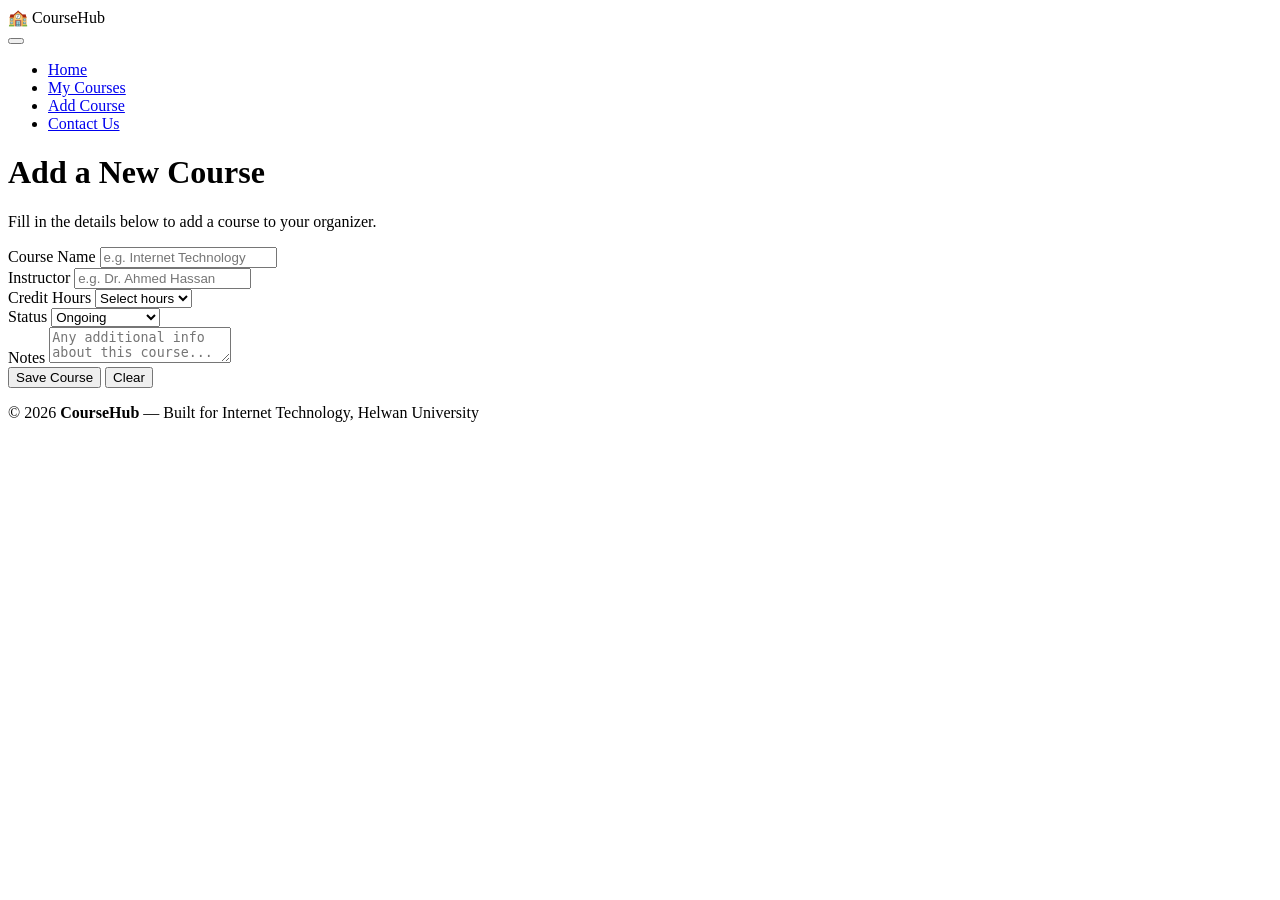
==== add-course.html @ 58368efe "Add files via upload" ====
<!DOCTYPE html>
<html lang="en">
<head>
  <meta charset="UTF-8" />
  <meta name="viewport" content="width=device-width, initial-scale=1.0" />
  <title>Course Organizer – Add Course</title>
  <link rel="stylesheet" href="css/style.css" />
</head>
<body>

  <!-- ======= HEADER ======= -->
  <header>
    <div class="header-inner">
      <div class="logo">&#127979; Course<span>Hub</span></div>
      <button class="menu-toggle" id="menuToggle" aria-label="Toggle navigation">
        <span></span><span></span><span></span>
      </button>
      <nav>
        <ul id="navMenu">
          <li><a href="index.html">Home</a></li>
          <li><a href="courses.html">My Courses</a></li>
          <li><a href="add-course.html" class="active">Add Course</a></li>
          <li><a href="contact.html">Contact Us</a></li>
        </ul>
      </nav>
    </div>
  </header>

  <!-- ======= MAIN ======= -->
  <main>
    <h1 class="page-title fade-in">Add a New Course</h1>
    <p class="page-subtitle">Fill in the details below to add a course to your organizer.</p>

    <section>
      <div class="form-card fade-in">
        <form id="addCourseForm" novalidate>

          <!-- Course Name -->
          <div class="form-group">
            <label for="courseName">Course Name</label>
            <input
              type="text"
              id="courseName"
              name="courseName"
              placeholder="e.g. Internet Technology"
              required
            />
          </div>

          <!-- Instructor + Credit Hours (side by side) -->
          <div class="form-row">
            <div class="form-group">
              <label for="instructor">Instructor</label>
              <input
                type="text"
                id="instructor"
                name="instructor"
                placeholder="e.g. Dr. Ahmed Hassan"
                required
              />
            </div>
            <div class="form-group">
              <label for="creditHours">Credit Hours</label>
              <select id="creditHours" name="creditHours" required>
                <option value="" disabled selected>Select hours</option>
                <option value="1">1 Hour</option>
                <option value="2">2 Hours</option>
                <option value="3">3 Hours</option>
                <option value="4">4 Hours</option>
              </select>
            </div>
          </div>

          <!-- Status -->
          <div class="form-group">
            <label for="status">Status</label>
            <select id="status" name="status">
              <option value="ongoing">Ongoing</option>
              <option value="completed">Completed</option>
              <option value="pending">Pending Exam</option>
            </select>
          </div>

          <!-- Notes -->
          <div class="form-group">
            <label for="notes">Notes</label>
            <textarea
              id="notes"
              name="notes"
              placeholder="Any additional info about this course..."
            ></textarea>
          </div>

          <!-- Actions -->
          <div class="form-actions">
            <button type="submit" class="btn btn-primary">Save Course</button>
            <button type="reset" class="btn btn-secondary">Clear</button>
          </div>

        </form>

        <!-- Success message (hidden by default) -->
        <div id="successMsg" style="display:none; margin-top:1.2rem; padding:1rem 1.2rem;
             background:#d4f0e0; border-radius:8px; color:#1a6b3c; font-weight:500;">
          ✅ Course added successfully! <a href="courses.html" style="color:#1a4a7a; text-decoration:underline;">View all courses →</a>
        </div>
      </div>
    </section>
  </main>

  <!-- ======= FOOTER ======= -->
  <footer>
    <p>&copy; 2026 <strong>CourseHub</strong> — Built for Internet Technology, Helwan University</p>
  </footer>

  <script>
    // Mobile nav
    const toggle = document.getElementById('menuToggle');
    const menu   = document.getElementById('navMenu');
    toggle.addEventListener('click', () => menu.classList.toggle('open'));

    // Form submit feedback
    const form = document.getElementById('addCourseForm');
    const msg  = document.getElementById('successMsg');

    form.addEventListener('submit', function (e) {
      e.preventDefault();
      const name       = document.getElementById('courseName').value.trim();
      const instructor = document.getElementById('instructor').value.trim();
      const hours      = document.getElementById('creditHours').value;

      if (!name || !instructor || !hours) {
        alert('Please fill in all required fields.');
        return;
      }

      msg.style.display = 'block';
      form.reset();
      msg.scrollIntoView({ behavior: 'smooth', block: 'nearest' });
    });
  </script>

</body>
</html>
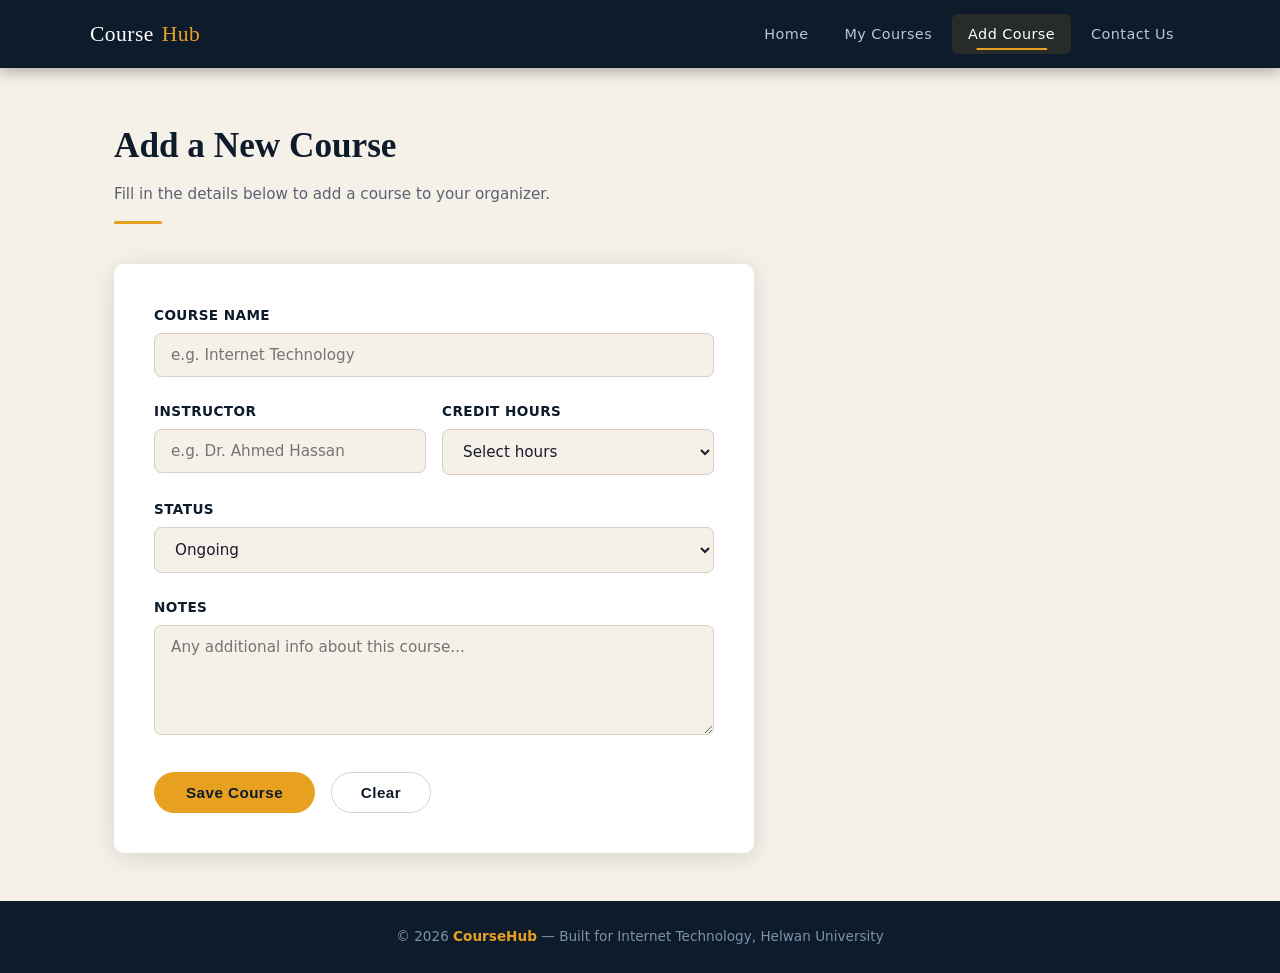
==== commit 13886609: "Update add-course.html" ====
--- a/add-course.html
+++ b/add-course.html
@@ -11,7 +11,7 @@
   <!-- ======= HEADER ======= -->
   <header>
     <div class="header-inner">
-      <div class="logo">&#127979; Course<span>Hub</span></div>
+      <div class="logo">Course<span>Hub</span></div>
       <button class="menu-toggle" id="menuToggle" aria-label="Toggle navigation">
         <span></span><span></span><span></span>
       </button>
--- a/css/style.css
+++ b/css/style.css
@@ -0,0 +1,580 @@
+/* ===================================================
+   Personal Course Organizer – style.css
+   Author: Ziyad Abdeldayem
+   =================================================== */
+
+/* ---------- Google Fonts ---------- */
+@import url('https://fonts.googleapis.com/css2?family=Playfair+Display:wght@600;700&family=DM+Sans:wght@300;400;500;600&display=swap');
+
+/* ---------- CSS Variables ---------- */
+:root {
+  --navy:       #0d1b2a;
+  --navy-mid:   #1b2d42;
+  --navy-light: #243b55;
+  --amber:      #e8a020;
+  --amber-dark: #c4851a;
+  --cream:      #f5f0e8;
+  --cream-dark: #ece4d4;
+  --text-main:  #1a1a2e;
+  --text-muted: #5a6272;
+  --white:      #ffffff;
+  --border:     #d6cfc2;
+  --shadow:     0 4px 24px rgba(13,27,42,0.12);
+  --radius:     10px;
+  --transition: 0.28s ease;
+  --font-head:  'Playfair Display', Georgia, serif;
+  --font-body:  'DM Sans', system-ui, sans-serif;
+}
+
+/* ---------- Reset & Base ---------- */
+*, *::before, *::after { box-sizing: border-box; margin: 0; padding: 0; }
+
+html { scroll-behavior: smooth; }
+
+body {
+  font-family: var(--font-body);
+  font-size: 16px;
+  color: var(--text-main);
+  background: var(--cream);
+  line-height: 1.7;
+  min-height: 100vh;
+  display: flex;
+  flex-direction: column;
+}
+
+img { max-width: 100%; display: block; }
+a  { text-decoration: none; color: inherit; }
+ul { list-style: none; }
+
+/* ---------- Header ---------- */
+header {
+  background: var(--navy);
+  padding: 0 2rem;
+  position: sticky;
+  top: 0;
+  z-index: 100;
+  box-shadow: 0 2px 16px rgba(0,0,0,0.35);
+}
+
+.header-inner {
+  max-width: 1100px;
+  margin: 0 auto;
+  display: flex;
+  align-items: center;
+  justify-content: space-between;
+  height: 68px;
+}
+
+.logo {
+  font-family: var(--font-head);
+  font-size: 1.35rem;
+  color: var(--white);
+  letter-spacing: 0.02em;
+  display: flex;
+  align-items: center;
+  gap: 0.5rem;
+}
+
+.logo span {
+  color: var(--amber);
+}
+
+/* ---------- Navigation ---------- */
+nav ul {
+  display: flex;
+  gap: 0.25rem;
+  align-items: center;
+}
+
+nav a {
+  display: block;
+  color: #b8c6d6;
+  font-size: 0.9rem;
+  font-weight: 500;
+  padding: 0.5rem 1rem;
+  border-radius: 6px;
+  letter-spacing: 0.03em;
+  transition: color var(--transition), background var(--transition);
+  position: relative;
+}
+
+nav a::after {
+  content: '';
+  position: absolute;
+  bottom: 4px;
+  left: 50%;
+  transform: translateX(-50%) scaleX(0);
+  width: 60%;
+  height: 2px;
+  background: var(--amber);
+  border-radius: 2px;
+  transition: transform var(--transition);
+}
+
+nav a:hover,
+nav a.active {
+  color: var(--white);
+  background: rgba(232,160,32,0.12);
+}
+
+nav a:hover::after,
+nav a.active::after {
+  transform: translateX(-50%) scaleX(1);
+}
+
+/* hamburger */
+.menu-toggle {
+  display: none;
+  flex-direction: column;
+  gap: 5px;
+  cursor: pointer;
+  background: none;
+  border: none;
+  padding: 4px;
+}
+
+.menu-toggle span {
+  display: block;
+  width: 24px;
+  height: 2px;
+  background: var(--white);
+  border-radius: 2px;
+  transition: var(--transition);
+}
+
+/* ---------- Hero (Home) ---------- */
+.hero {
+  background: linear-gradient(135deg, var(--navy) 0%, var(--navy-light) 100%);
+  color: var(--white);
+  text-align: center;
+  min-height: 340px;
+  display: flex;
+  flex-direction: column;
+  align-items: center;
+  justify-content: center;
+  padding: 5rem 1.5rem 4rem;
+  position: relative;
+  overflow: hidden;
+}
+
+.hero::before {
+  content: '';
+  position: absolute;
+  inset: 0;
+  background: radial-gradient(ellipse 70% 60% at 50% 110%, rgba(232,160,32,0.18) 0%, transparent 70%);
+  pointer-events: none;
+}
+
+.hero h1 {
+  font-family: var(--font-head);
+  font-size: clamp(2rem, 5vw, 3.2rem);
+  line-height: 1.2;
+  margin-bottom: 1rem;
+  animation: fadeUp 0.7s ease both;
+}
+
+.hero h1 em { color: var(--amber); font-style: normal; }
+
+.hero p {
+  font-size: 1.05rem;
+  color: #b8c6d6;
+  max-width: 500px;
+  margin: 0 auto 2rem;
+  animation: fadeUp 0.7s 0.15s ease both;
+}
+
+.btn {
+  display: inline-block;
+  padding: 0.75rem 2rem;
+  border-radius: 50px;
+  font-weight: 600;
+  font-size: 0.95rem;
+  transition: transform var(--transition), box-shadow var(--transition), background var(--transition);
+  cursor: pointer;
+  border: none;
+  letter-spacing: 0.03em;
+  animation: fadeUp 0.7s 0.3s ease both;
+}
+
+.btn-primary {
+  background: var(--amber);
+  color: var(--navy);
+}
+
+.btn-primary:hover {
+  background: var(--amber-dark);
+  transform: translateY(-2px);
+  box-shadow: 0 8px 24px rgba(232,160,32,0.35);
+}
+
+/* ---------- Stats Strip (Home) ---------- */
+.stats-strip {
+  background: var(--white);
+  border-bottom: 1px solid var(--border);
+  padding: 1.5rem;
+}
+
+.stats-inner {
+  max-width: 1100px;
+  margin: 0 auto;
+  display: flex;
+  justify-content: space-around;
+  flex-wrap: wrap;
+  gap: 1.5rem;
+}
+
+.stat-item { text-align: center; }
+
+.stat-item .number {
+  font-family: var(--font-head);
+  font-size: 2rem;
+  color: var(--amber-dark);
+  display: block;
+  line-height: 1;
+}
+
+.stat-item .label {
+  font-size: 0.82rem;
+  color: var(--text-muted);
+  text-transform: uppercase;
+  letter-spacing: 0.08em;
+  margin-top: 0.3rem;
+}
+
+/* ---------- Main & Sections ---------- */
+main {
+  flex: 1;
+  max-width: 1100px;
+  width: 100%;
+  margin: 0 auto;
+  padding: 3rem 1.5rem;
+}
+
+.page-title {
+  font-family: var(--font-head);
+  font-size: clamp(1.6rem, 3vw, 2.2rem);
+  color: var(--navy);
+  margin-bottom: 0.4rem;
+  animation: fadeUp 0.6s 0.1s ease both;
+}
+
+.page-subtitle {
+  color: var(--text-muted);
+  font-size: 0.95rem;
+  margin-bottom: 2.5rem;
+  animation: fadeUp 0.6s 0.2s ease both;
+}
+
+.page-subtitle::after {
+  content: '';
+  display: block;
+  width: 48px;
+  height: 3px;
+  background: var(--amber);
+  border-radius: 2px;
+  margin-top: 0.8rem;
+}
+
+/* ---------- Card Grid (Home features) ---------- */
+.cards-grid {
+  display: grid;
+  grid-template-columns: repeat(auto-fit, minmax(220px, 1fr));
+  gap: 1.5rem;
+  margin-top: 2.5rem;
+  animation: fadeUp 0.6s 0.3s ease both;
+}
+
+.card {
+  background: var(--white);
+  border: 1px solid var(--border);
+  border-radius: var(--radius);
+  padding: 1.75rem 1.5rem;
+  transition: transform var(--transition), box-shadow var(--transition);
+  position: relative;
+  overflow: hidden;
+}
+
+.card::before {
+  content: '';
+  position: absolute;
+  top: 0; left: 0; right: 0;
+  height: 3px;
+  background: var(--amber);
+  transform: scaleX(0);
+  transform-origin: left;
+  transition: transform var(--transition);
+}
+
+.card:hover {
+  transform: translateY(-4px);
+  box-shadow: var(--shadow);
+}
+
+.card:hover::before { transform: scaleX(1); }
+
+.card-icon {
+  font-size: 2rem;
+  margin-bottom: 1rem;
+}
+
+.card h3 {
+  font-family: var(--font-head);
+  font-size: 1.1rem;
+  color: var(--navy);
+  margin-bottom: 0.5rem;
+}
+
+.card p {
+  font-size: 0.9rem;
+  color: var(--text-muted);
+}
+
+/* ---------- Table ---------- */
+.table-wrapper {
+  overflow-x: auto;
+  border-radius: var(--radius);
+  box-shadow: var(--shadow);
+  background: var(--white);
+  animation: fadeUp 0.6s 0.3s ease both;
+}
+
+table {
+  width: 100%;
+  border-collapse: collapse;
+  font-size: 0.92rem;
+}
+
+thead {
+  background: var(--navy);
+  color: var(--white);
+}
+
+thead th {
+  padding: 1rem 1.2rem;
+  text-align: left;
+  font-weight: 600;
+  letter-spacing: 0.04em;
+  font-size: 0.82rem;
+  text-transform: uppercase;
+}
+
+tbody tr {
+  border-bottom: 1px solid var(--cream-dark);
+  transition: background var(--transition);
+}
+
+tbody tr:last-child { border-bottom: none; }
+
+tbody tr:hover { background: rgba(232,160,32,0.07); }
+
+tbody td {
+  padding: 1rem 1.2rem;
+  color: var(--text-main);
+  vertical-align: middle;
+}
+
+.badge {
+  display: inline-block;
+  padding: 0.25rem 0.7rem;
+  border-radius: 50px;
+  font-size: 0.78rem;
+  font-weight: 600;
+  letter-spacing: 0.04em;
+}
+
+.badge-green  { background: #d4f0e0; color: #1a6b3c; }
+.badge-blue   { background: #d4e8f8; color: #1a4a7a; }
+.badge-orange { background: #fde8c8; color: #7a3c0a; }
+
+/* ---------- Form ---------- */
+.form-card {
+  background: var(--white);
+  border-radius: var(--radius);
+  padding: 2.5rem;
+  box-shadow: var(--shadow);
+  max-width: 640px;
+  animation: fadeUp 0.6s 0.3s ease both;
+}
+
+.form-group {
+  margin-bottom: 1.4rem;
+}
+
+.form-group label {
+  display: block;
+  font-size: 0.85rem;
+  font-weight: 600;
+  color: var(--navy);
+  margin-bottom: 0.4rem;
+  letter-spacing: 0.03em;
+  text-transform: uppercase;
+}
+
+.form-group input,
+.form-group select,
+.form-group textarea {
+  width: 100%;
+  padding: 0.75rem 1rem;
+  border: 1.5px solid var(--border);
+  border-radius: 7px;
+  font-family: var(--font-body);
+  font-size: 0.95rem;
+  color: var(--text-main);
+  background: var(--cream);
+  transition: border-color var(--transition), box-shadow var(--transition);
+  outline: none;
+}
+
+.form-group input:focus,
+.form-group select:focus,
+.form-group textarea:focus {
+  border-color: var(--amber);
+  box-shadow: 0 0 0 3px rgba(232,160,32,0.15);
+  background: var(--white);
+}
+
+.form-group textarea { resize: vertical; min-height: 110px; }
+
+.form-row {
+  display: grid;
+  grid-template-columns: 1fr 1fr;
+  gap: 1rem;
+}
+
+.form-actions { margin-top: 1.8rem; display: flex; gap: 1rem; flex-wrap: wrap; }
+
+.btn-secondary {
+  background: transparent;
+  color: var(--navy);
+  border: 1.5px solid var(--border);
+  padding: 0.7rem 1.8rem;
+  border-radius: 50px;
+}
+
+.btn-secondary:hover {
+  border-color: var(--navy);
+  background: var(--navy);
+  color: var(--white);
+  transform: translateY(-2px);
+}
+
+/* ---------- Contact ---------- */
+.contact-grid {
+  display: grid;
+  grid-template-columns: 1fr 1.5fr;
+  gap: 2.5rem;
+  align-items: start;
+  animation: fadeUp 0.6s 0.3s ease both;
+}
+
+.contact-info h2 {
+  font-family: var(--font-head);
+  font-size: 1.4rem;
+  color: var(--navy);
+  margin-bottom: 1rem;
+}
+
+.contact-info p {
+  color: var(--text-muted);
+  font-size: 0.95rem;
+  margin-bottom: 1.5rem;
+}
+
+.info-item {
+  display: flex;
+  align-items: flex-start;
+  gap: 0.85rem;
+  padding: 1rem;
+  background: var(--white);
+  border-radius: var(--radius);
+  border: 1px solid var(--border);
+  margin-bottom: 0.85rem;
+  transition: box-shadow var(--transition);
+}
+
+.info-item:hover { box-shadow: var(--shadow); }
+
+.info-icon {
+  width: 38px;
+  height: 38px;
+  background: var(--navy);
+  border-radius: 8px;
+  display: flex;
+  align-items: center;
+  justify-content: center;
+  font-size: 1.1rem;
+  flex-shrink: 0;
+}
+
+.info-item strong {
+  display: block;
+  font-size: 0.82rem;
+  text-transform: uppercase;
+  letter-spacing: 0.06em;
+  color: var(--text-muted);
+  margin-bottom: 0.2rem;
+}
+
+.info-item span { font-size: 0.95rem; color: var(--text-main); }
+
+/* ---------- Footer ---------- */
+footer {
+  background: var(--navy);
+  color: #7a93ac;
+  text-align: center;
+  padding: 1.5rem;
+  font-size: 0.85rem;
+  margin-top: auto;
+}
+
+footer strong { color: var(--amber); }
+
+/* ---------- Animations ---------- */
+@keyframes fadeUp {
+  from { opacity: 0; transform: translateY(18px); }
+  to   { opacity: 1; transform: translateY(0); }
+}
+
+@keyframes fadeIn {
+  from { opacity: 0; }
+  to   { opacity: 1; }
+}
+
+.fade-in {
+  animation: fadeUp 0.6s ease both;
+}
+
+/* ---------- Responsive ---------- */
+@media (max-width: 768px) {
+  .menu-toggle { display: flex; }
+
+  nav ul {
+    display: none;
+    flex-direction: column;
+    position: absolute;
+    top: 68px;
+    left: 0; right: 0;
+    background: var(--navy-mid);
+    padding: 1rem;
+    gap: 0.25rem;
+    box-shadow: 0 8px 24px rgba(0,0,0,0.3);
+  }
+
+  nav ul.open { display: flex; }
+
+  nav a { padding: 0.75rem 1rem; border-radius: 6px; }
+
+  .form-row { grid-template-columns: 1fr; }
+
+  .contact-grid { grid-template-columns: 1fr; }
+
+  .stats-inner { flex-direction: column; align-items: center; }
+
+  .hero { padding: 3.5rem 1.5rem 3rem; }
+}
+
+@media (max-width: 480px) {
+  main { padding: 2rem 1rem; }
+  .form-card { padding: 1.5rem; }
+  tbody td, thead th { padding: 0.8rem 0.75rem; }
+}
